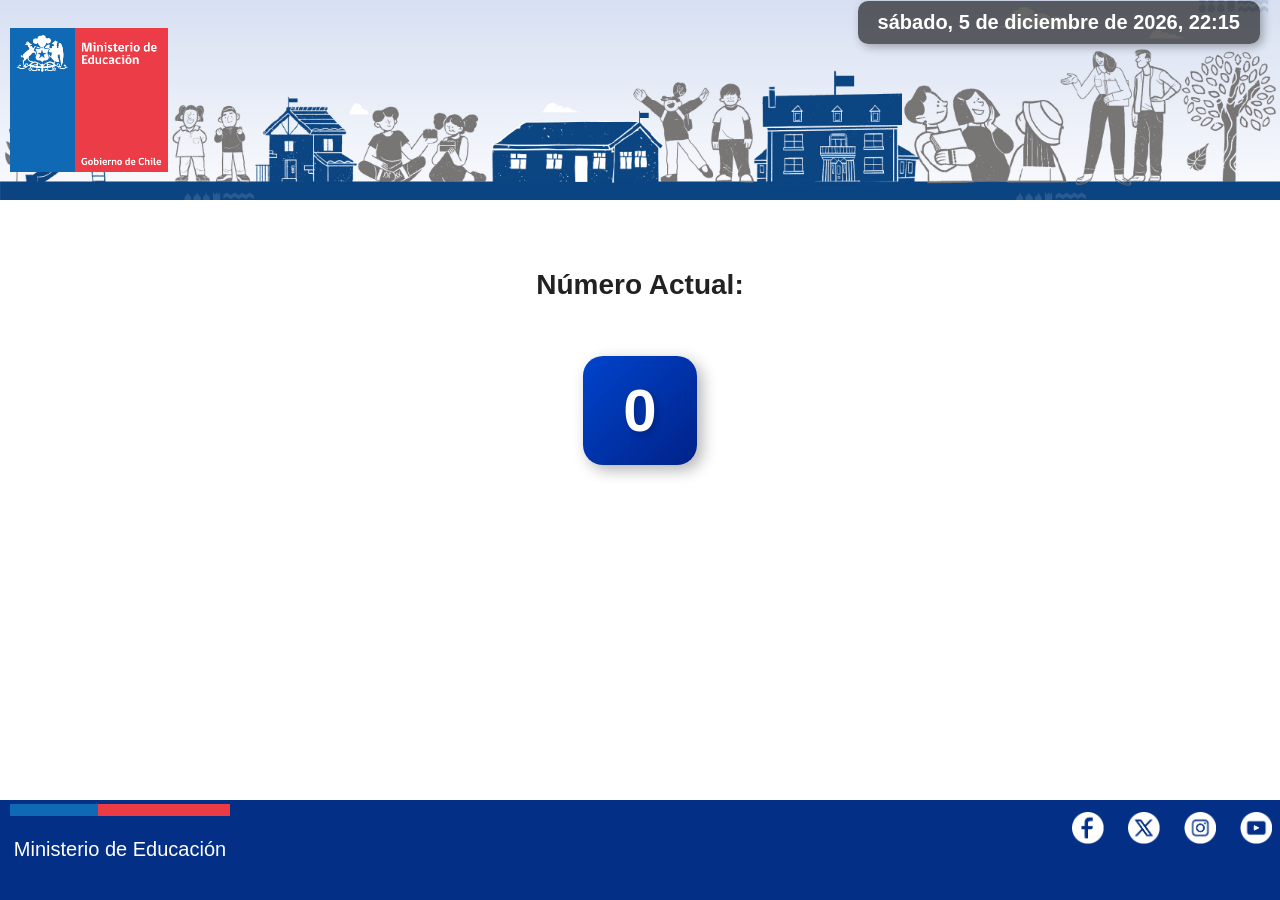
==== pantalla.html @ f9b83177 "numerador totem" ====
<!DOCTYPE html>
<html lang="es">
<head>
    <meta charset="UTF-8">
    <meta name="viewport" content="width=device-width, initial-scale=1.0">
    <title>Pantalla de Despliegue</title>
    <script src="https://code.jquery.com/jquery-3.6.0.min.js"></script>
    <link rel="stylesheet" href="css/pantalla_styles.css">
</head>
<body>
    <div  id="headerBackground"></div> <!-- Fondo de la cabecera -->
    <div id="barraSuperior">
        <img src="img/mineduc.jpg" alt="Logo" id="logo">
    </div>

    <div>
        <span id="fechaHora"></span>
    </div>
    <div id="contenidoPrincipal">
        <h1>Número Actual:</h1>
        <p id="numeroActual">0</p>
    </div>

    <footer id="container_footer">
        <div id="mi-contenedor_footer">
            <section>
                <div id="barra_footer">
                  <a href="https://mineduc.cl" class="enlace-mineduc" target="_blank">Ministerio de Educación</a>
                </div>
            </section>
            
            <!--Redes sociales-->
            <div class="redes-sociales">
                <a href="http://www.facebook.com/mineduc" target="_blank">
                    <img src="img_redes/facebook.png" alt="Facebook">
                </a>
                <a href="http://twitter.com/mineduc" target="_blank">
                    <img src="img_redes/x.png" alt="Twitter">
                </a>
                <a href="https://www.instagram.com/mineducchile" target="_blank">
                    <img src="img_redes/instagram.png" alt="Instagram">
                </a>
                <a href="https://www.youtube.com/user/mineducchile" target="_blank">
                    <img src="img_redes/youtube.png" alt="YouTube">
                </a>
            </div>
            

        </div>
    </footer>

	<script src="js/pantalla.js"></script>
</body>
</html>
---- css/pantalla_styles.css ----
body {
	margin: 0; /* Elimina el margen predeterminado del body */
	font-family: 'Segoe UI', Tahoma, Geneva, Verdana, sans-serif; /* Fuente genérica */
	overflow: hidden; /* Oculta la barra de scroll */
}

#barraSuperior {
	background-color: #fcfeff6e;
	color: rgb(31, 19, 19);
	background: url('../img_numerador/Header-Mineduc.png') no-repeat center/cover;
	padding: 10px;
	height: 20vh;
	display: flex;
	align-items: center;
	justify-content: space-between; /* Ajusta el contenido a los extremos */
	font-size: 2.5em;
}

#logo {
	height: 80%; /* Ajusta la altura del logo según tus necesidades */
	margin-right: 20px; /* Agrega un margen derecho para separar del texto */
}

/* Estilos para la fecha y hora */
#fechaHora {
    position: absolute; /* Permite posicionarlo en la pantalla */
    top: 1px; /* Ajusta la distancia desde la cabecera */
    right: 20px; /* Pegado al lado derecho con un poco de margen */
    font-size: 20px; /* Tamaño de fuente más elegante */
    font-weight: bold;
    color: white; /* Texto en blanco para contraste */
    background: rgba(0, 0, 0, 0.6); /* Fondo negro semitransparente */
    padding: 10px 20px;
    border-radius: 10px; /* Bordes redondeados */
    box-shadow: 3px 3px 10px rgba(0, 0, 0, 0.3); /* Sombra suave */
    text-align: center;
    min-width: 150px; /* Asegura un tamaño mínimo */
}


/* Estilos generales del contenedor principal */
#contenidoPrincipal {
    display: flex;
    flex-direction: column;
    align-items: center; /* Centra los elementos horizontalmente */
    justify-content: flex-start; /* Asegura que el contenido esté más arriba */
    margin-top: 50px; /* Reduce el margen superior para subirlo */
    height: auto; /* Ajusta la altura automáticamente */
}

/* Estilos del título "Número Actual" */
#contenidoPrincipal h1 {
    font-size: 28px; /* Tamaño grande */
    font-weight: bold;
    color: #222; /* Color oscuro */
    margin-bottom: 25px; /* Aumentamos el espacio debajo del título */
}

/* Estilos del número actual */
#numeroActual {
    font-size: 60px; /* Tamaño grande */
    font-weight: bold;
    color: white; /* Texto blanco */
    background: linear-gradient(135deg, #0044cc, #002288); /* Degradado azul */
    padding: 20px 40px;
    border-radius: 20px; /* Bordes redondeados */
    display: inline-block;
    box-shadow: 5px 5px 15px rgba(0, 0, 0, 0.3); /* Sombra suave */
    text-shadow: 3px 3px 6px rgba(0, 0, 0, 0.2); /* Sombra en el texto */
    transition: transform 0.2s ease, box-shadow 0.2s ease;
    margin-top: 30px; /* Ajustamos para que no esté muy pegado */
}


/* Efecto al pasar el mouse */
#numeroActual:hover {
    transform: scale(1.1); /* Efecto de agrandado */
    box-shadow: 7px 7px 20px rgba(0, 0, 0, 0.4); /* Sombra más intensa */
}

#container_footer {
    position: absolute;
    bottom: 0;
    left: 0;
    width: 100%;
    height: 100px;
    background: #032f86; /* Azul */
    color: white; /* Texto blanco */
    text-align: center;
    line-height: 50px; /* Centra verticalmente el texto */
    font-family: 'Segoe UI', Tahoma, Geneva, Verdana, sans-serif; /* Aplica la misma fuente */
}

#mi-contenedor_footer {
    display: flex; /* Activa el modelo de caja flexible */
    flex-direction: row; /* Alinea los elementos horizontalmente */
    justify-content: space-between; /* Espacio entre los elementos */
    align-items: flex-end; /* Alinea los elementos en la parte inferior */
    margin-bottom: 16px; /* Margen inferior */
}

/* Ocultar en pantallas pequeñas y mostrar en mediana */
@media (max-width: 768px) {
    .mi-contenedor {
        display: none; /* Oculta el contenedor */
    }
}

section {
    display: block; /* Muestra el elemento como bloque */
    box-sizing: border-box; /* Incluye el borde en el tamaño total */
}

#barra_footer {
    background: url('../img_numerador/logotop.jpg') no-repeat;
    min-width: 220px;
	top: 0PX;
    padding-top: 20px;
	position: relative;
	left: 10px;
}

.enlace-mineduc {
    text-decoration: none; /* Quitar el subrayado */
    color: white; /* Color del texto */
    font-weight: 500; /* Equivalente a font_ms500 (peso medio) */
    font-size: 20px; /* Tamaño de fuente */
    padding-top: 0px; /* Espaciado superior (equivalente a pt-3 en Bootstrap) */
    display: inline-block; /* Asegura que el padding superior funcione correctamente */
}

/* Cambiar color al pasar el mouse */
.enlace-mineduc:hover {
    color: #ccc; /* Un gris claro para efecto hover */
}

/* Estilo para el texto de derechos de autor en footer */
.redes-sociales {
    display: flex; /* Activa el modelo de caja flexible */
    flex-direction: row; /* Alinea los elementos horizontalmente */
    align-items: center; /* Centra verticalmente los elementos */
    flex-wrap: wrap; /* permite que los iconos pasen a la siguiente linea en pantallas pequeñas */
    justify-content: center; /* Centra horizontalmente los elementos */
    gap: 8px; /* Espacio entre los elementos */
}

/* Alinear los íconos a la derecha en pantallas grandes */
@media (min-width: 768px) {
    .redes-sociales {
        justify-content: flex-end; /* Alinear a la derecha en pantallas medianas en adelante */
    }
}

/* Estilos para los enlaces */
.redes-sociales a {
    text-decoration: none; /* Quitar subrayado */
    padding: 12px 8px; /* Espaciado similar a Bootstrap */
    display: inline-block;
}

/* Estilos para las imágenes */
.redes-sociales img {
    width: 32px; /* Tamaño estándar de ícono */
    height: 32px;
    transition: transform 0.2s ease-in-out; /* Efecto suave */
}

/* Efecto al pasar el mouse */
.redes-sociales img:hover {
    transform: scale(1.1); /* Aumentar tamaño ligeramente */
}
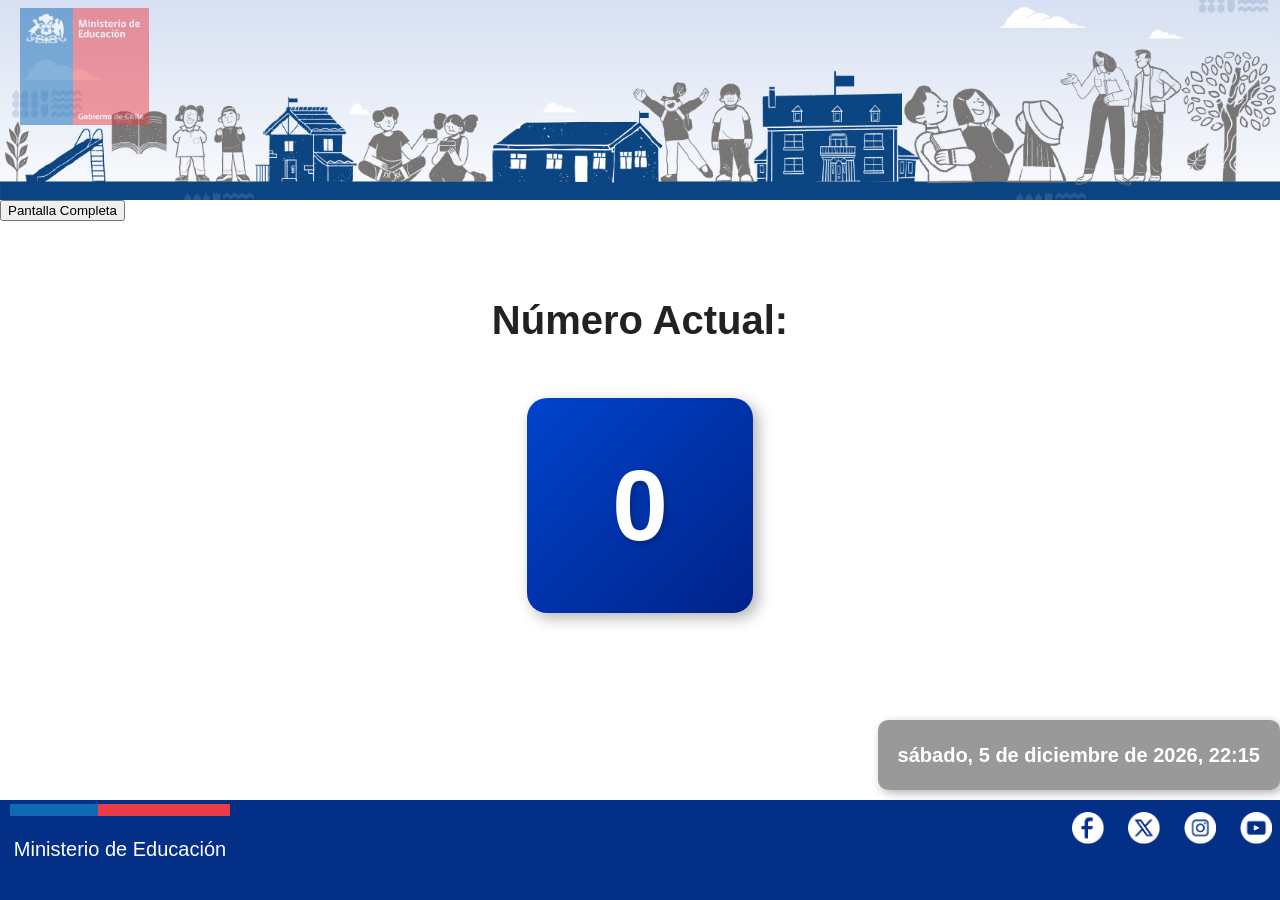
==== commit 616f3faf: "variosC2" ====
--- a/pantalla.html
+++ b/pantalla.html
@@ -8,19 +8,17 @@
     <link rel="stylesheet" href="css/pantalla_styles.css">
 </head>
 <body>
+
     <div  id="headerBackground"></div> <!-- Fondo de la cabecera -->
     <div id="barraSuperior">
         <img src="img/mineduc.jpg" alt="Logo" id="logo">
     </div>
-
-    <div>
-        <span id="fechaHora"></span>
-    </div>
+    <button id="btnPantallaCompleta">Pantalla Completa</button>
     <div id="contenidoPrincipal">
         <h1>Número Actual:</h1>
         <p id="numeroActual">0</p>
     </div>
-
+    
     <footer id="container_footer">
         <div id="mi-contenedor_footer">
             <section>
@@ -28,6 +26,10 @@
                   <a href="https://mineduc.cl" class="enlace-mineduc" target="_blank">Ministerio de Educación</a>
                 </div>
             </section>
+            <!--Hora y Fecha-->
+            <div>
+                <span id="fechaHora"></span>
+            </div>
             
             <!--Redes sociales-->
             <div class="redes-sociales">
--- a/css/pantalla_styles.css
+++ b/css/pantalla_styles.css
@@ -17,19 +17,23 @@
 }
 
 #logo {
-	height: 80%; /* Ajusta la altura del logo según tus necesidades */
+	height: 13%; /* Ajusta la altura del logo según tus necesidades */
+    top: 8px; /* Ajusta la posición vertical */
+    left: 20px; /* Ajusta la posición horizontal */
+    position: absolute; /* Permite posicionarlo en la pantalla */
 	margin-right: 20px; /* Agrega un margen derecho para separar del texto */
+    opacity: 0.5; /* Opacidad del logo */
 }
 
 /* Estilos para la fecha y hora */
 #fechaHora {
     position: absolute; /* Permite posicionarlo en la pantalla */
-    top: 1px; /* Ajusta la distancia desde la cabecera */
-    right: 20px; /* Pegado al lado derecho con un poco de margen */
+    top: -80px;  /*Ajusta la distancia desde la cabecera */
+    right: 0px; /* Pegado al lado derecho con un poco de margen */
     font-size: 20px; /* Tamaño de fuente más elegante */
     font-weight: bold;
     color: white; /* Texto en blanco para contraste */
-    background: rgba(0, 0, 0, 0.6); /* Fondo negro semitransparente */
+    background: rgba(0, 0, 0, 0.4); /* Fondo negro semitransparente */
     padding: 10px 20px;
     border-radius: 10px; /* Bordes redondeados */
     box-shadow: 3px 3px 10px rgba(0, 0, 0, 0.3); /* Sombra suave */
@@ -50,7 +54,7 @@
 
 /* Estilos del título "Número Actual" */
 #contenidoPrincipal h1 {
-    font-size: 28px; /* Tamaño grande */
+    font-size: 40px; /* Tamaño grande */
     font-weight: bold;
     color: #222; /* Color oscuro */
     margin-bottom: 25px; /* Aumentamos el espacio debajo del título */
@@ -58,16 +62,16 @@
 
 /* Estilos del número actual */
 #numeroActual {
-    font-size: 60px; /* Tamaño grande */
-    font-weight: bold;
+    font-size: 100px; /* Tamaño grande */
+    font-weight: bold; /* Texto en negrita */
     color: white; /* Texto blanco */
     background: linear-gradient(135deg, #0044cc, #002288); /* Degradado azul */
-    padding: 20px 40px;
+    padding: 50px 85px; /* Espaciado interno */
     border-radius: 20px; /* Bordes redondeados */
-    display: inline-block;
+    display: inline-block; /* Ajusta el ancho al contenido */
     box-shadow: 5px 5px 15px rgba(0, 0, 0, 0.3); /* Sombra suave */
     text-shadow: 3px 3px 6px rgba(0, 0, 0, 0.2); /* Sombra en el texto */
-    transition: transform 0.2s ease, box-shadow 0.2s ease;
+    transition: transform 0.2s ease, box-shadow 0.2s ease; /* Efecto suave */
     margin-top: 30px; /* Ajustamos para que no esté muy pegado */
 }
 
@@ -169,3 +173,9 @@
 .redes-sociales img:hover {
     transform: scale(1.1); /* Aumentar tamaño ligeramente */
 }
+
+@media screen and (max-width: 45vw) and (max-height: 40vh) {
+    footer {
+        display: none;
+    }
+} 
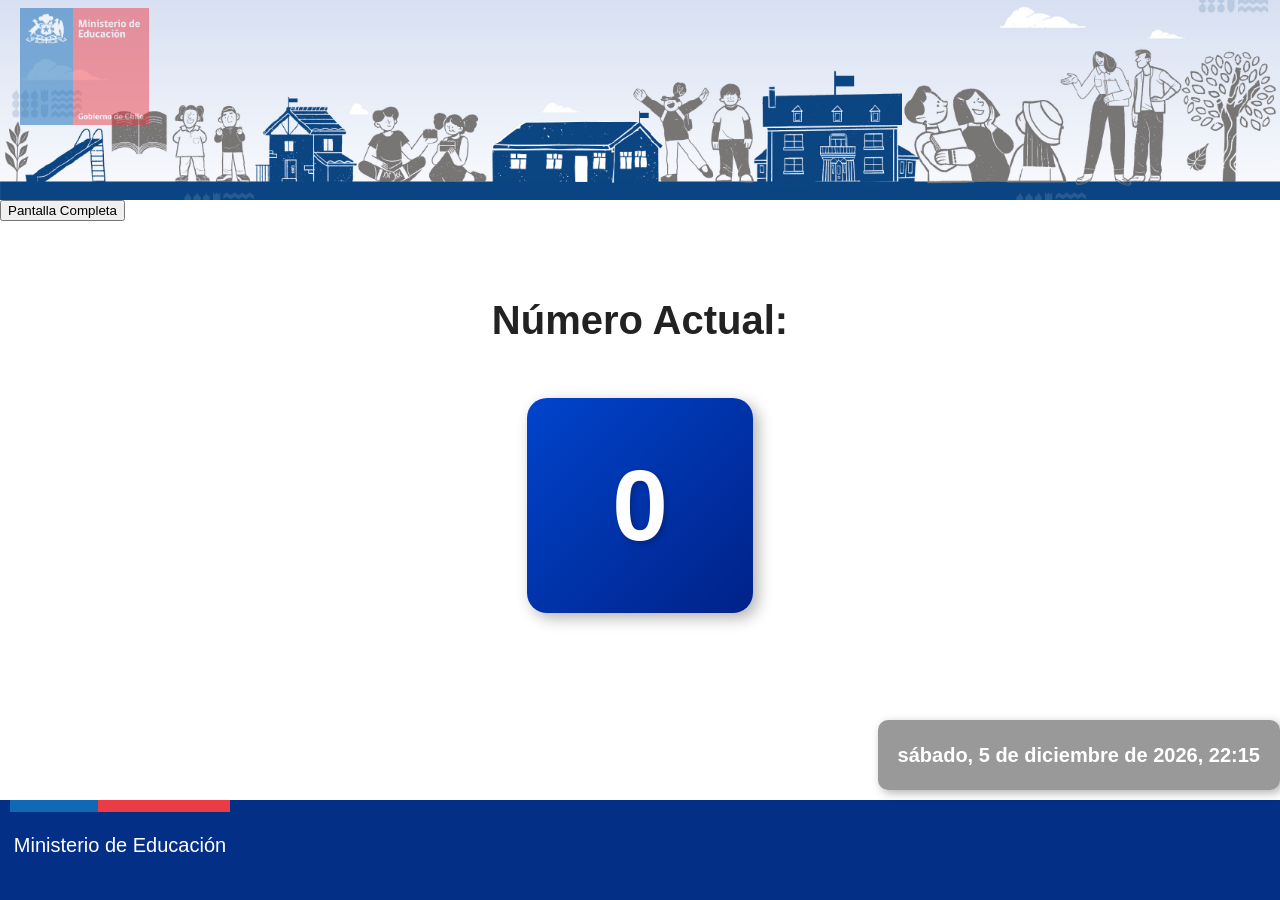
==== commit 4cf7b47c: "fuera enlaces rrss" ====
--- a/pantalla.html
+++ b/pantalla.html
@@ -31,7 +31,7 @@
                 <span id="fechaHora"></span>
             </div>
             
-            <!--Redes sociales-->
+            <!--Redes sociales
             <div class="redes-sociales">
                 <a href="http://www.facebook.com/mineduc" target="_blank">
                     <img src="img_redes/facebook.png" alt="Facebook">
@@ -46,7 +46,7 @@
                     <img src="img_redes/youtube.png" alt="YouTube">
                 </a>
             </div>
-            
+            -->
 
         </div>
     </footer>
